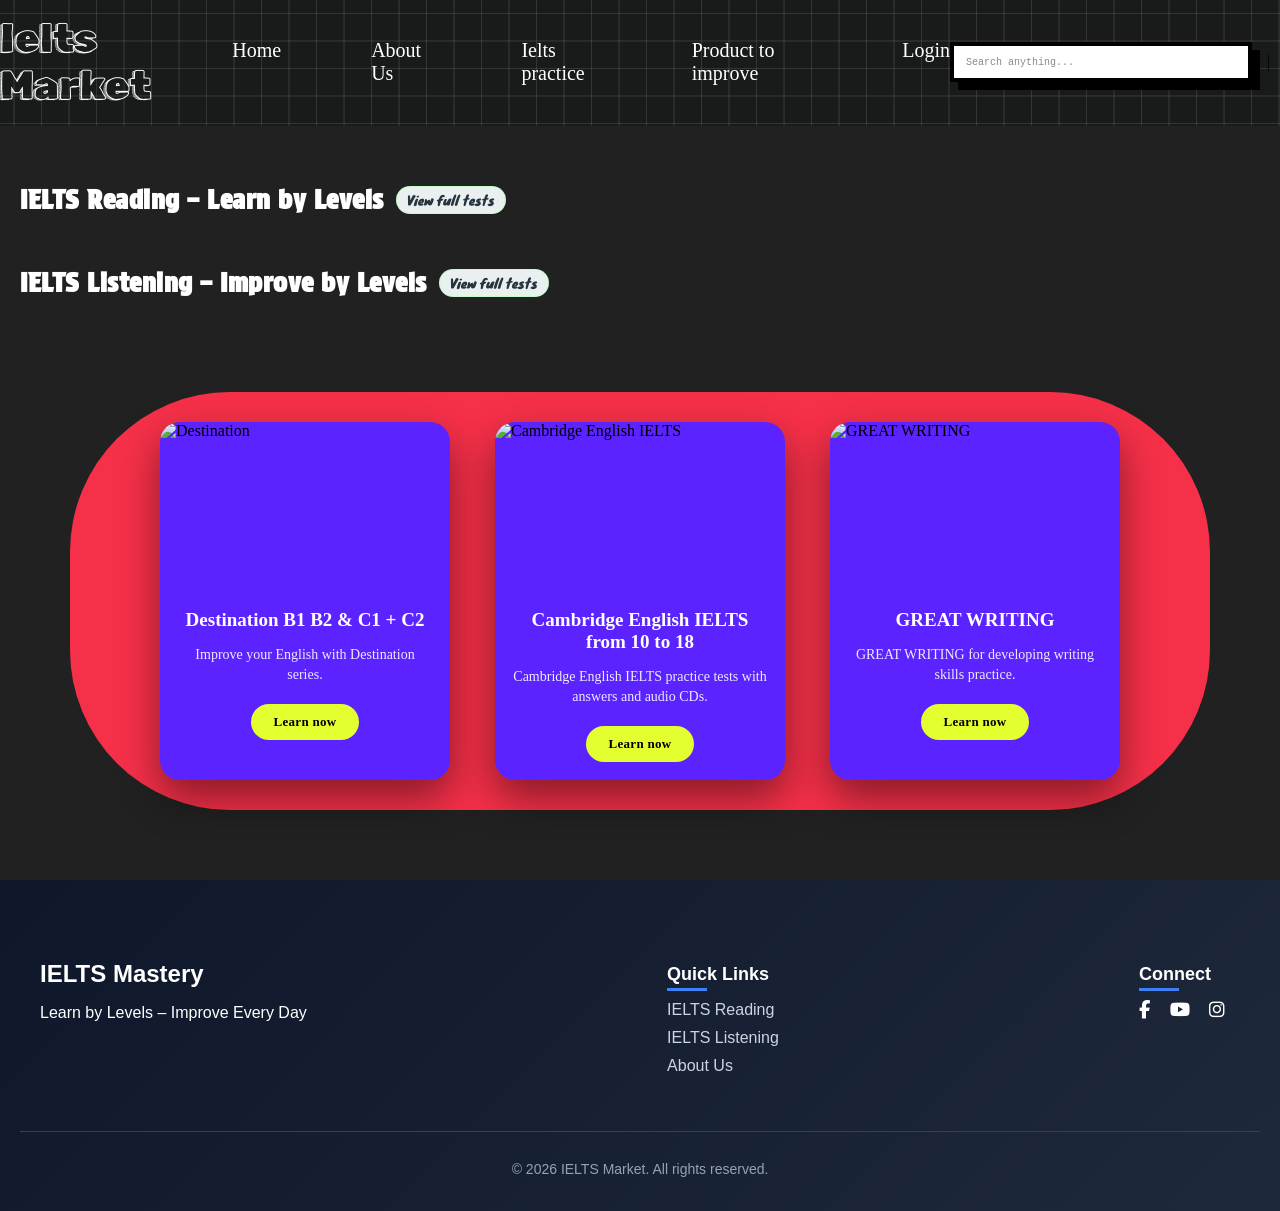
==== index.html @ 6b4208a5 "Add files via upload" ====
<!doctype html>
<html lang="en">
  <head>
    <meta charset="UTF-8" />
    <meta name="viewport" content="width=device-width, initial-scale=1.0" />
    <title>Home - BocuaIelts</title>
    <link rel="stylesheet" href="https://cdnjs.cloudflare.com/ajax/libs/font-awesome/6.5.0/css/all.min.css">

    <link rel="stylesheet" href="Style.css" />
    <link rel="preconnect" href="https://fonts.googleapis.com" />
    <link rel="preconnect" href="https://fonts.gstatic.com" crossorigin />
    <link rel="preconnect" href="https://fonts.googleapis.com" />
    <link rel="preconnect" href="https://fonts.gstatic.com" crossorigin />
    <link
      href="https://fonts.googleapis.com/css2?family=Bebas+Neue&family=Fjalla+One&family=Google+Sans+Code:ital,wght@0,300..800;1,300..800&family=Protest+Strike&family=Reem+Kufi+Fun:wght@400..700&family=Roboto:ital,wght@0,100..900;1,100..900&family=Rubik+Doodle+Shadow&family=Rubik+Iso&family=Rubik+Vinyl&family=Sriracha&display=swap"
      rel="stylesheet"
    />
    <link href="index.css" rel="stylesheet" />
    <link rel="preconnect" href="https://fonts.googleapis.com" />
    <link rel="preconnect" href="https://fonts.gstatic.com" crossorigin />
    <link
      href="https://fonts.googleapis.com/css2?family=Bebas+Neue&family=Fjalla+One&family=Google+Sans+Code:ital,wght@0,300..800;1,300..800&family=Protest+Strike&family=Reem+Kufi+Fun:wght@400..700&family=Roboto:ital,wght@0,100..900;1,100..900&family=Rubik+Doodle+Shadow&family=Rubik+Glitch&family=Rubik+Iso&family=Rubik+Vinyl&family=Sriracha&display=swap"
      rel="stylesheet"
    />
    <link rel="preconnect" href="https://fonts.googleapis.com">
<link rel="preconnect" href="https://fonts.gstatic.com" crossorigin>
<link href="https://fonts.googleapis.com/css2?family=Knewave&family=Special+Gothic+Expanded+One&display=swap" rel="stylesheet">
  </head>
  <body  style="background-color: #212121">
    <nav class="container-nav main-nav">
      <div class="logo rubik-doodle-shadow-regular">Ielts Market</div>
      <div class="list-nav">
        <li><a href="index.html">Home</a></li>
        <li><a href="aboutus.html">About Us</a></li>
        <li><a href="#">Ielts practice</a></li>
        <li><a href="#">Product to improve</a></li>
        <li><a href="login.html">Login</a></li>
      </div>
      <div class="input-container">
        <input
          placeholder="Search anything..."
          type="text"
          name="text"
          class="input"
          id="searchInput"
        />
      
        </ul>
      </div>
    </nav>

  <div class="reading-header protest-strike-regular">
  <h4>IELTS Reading – Learn by Levels</h4>
  <a 
    href="Reading.html"
    class="see-more-link knewave-regular"
  >
    View full tests
  </a>
</div>
   <div class="container-card">
  <div class="reading-list" id="list-card"></div>
</div>



<div class="listening-header protest-strike-regular">
  <h4>IELTS Listening – Improve by Levels</h4>
  <a 
    href="#"
    class="see-more-link knewave-regular"
  >
    View full tests
  </a>
</div>
  <div class="neo-container" id="list-card2"></div>

</div>




<!-- Advertising -->

 <div class="container-vertical-card">
<div class="vertical-ad-card">
  <div class="vertical-ad-image">
    <img
      src="https://edutrip.edu.vn/wp-content/uploads/2020/11/Destination-B1.jpg"
      alt="Destination"
    />
  </div>

  <div class="vertical-ad-body">
    <h3 class="vertical-ad-title">Destination B1 B2 & C1 + C2</h3>
    <p class="vertical-ad-desc">
      Improve your English with Destination series.
    </p>

    <a href="https://shopee.vn/Sa%CC%81ch-Tr%E1%BB%8Dn-b%E1%BB%99-Destination-B1-B2-C1-C2-Grammar-Vocabulary-K%C3%A8m-%C4%91%C3%A1p-%C3%A1n-L%E1%BA%BB-combo-MCBooks-i.442838926.22436955862?extraParams=%7B%22display_model_id%22%3A237796477029%2C%22model_selection_logic%22%3A3%7D&sp_atk=6172f451-8f99-42c7-9b76-b05c350b1857&xptdk=6172f451-8f99-42c7-9b76-b05c350b1857" class="vertical-ad-btn">
      Learn now
    </a>
  </div>
</div>

<div class="vertical-ad-card">
  <div class="vertical-ad-image">
    <img
      src="https://ikes.edu.vn/wp-content/uploads/2025/04/sach-cambridge-6.jpg"
      alt="Cambridge English IELTS"
    />
  </div>

  <div class="vertical-ad-body">
    <h3 class="vertical-ad-title">Cambridge English IELTS from 10 to 18</h3>
    <p class="vertical-ad-desc">
      Cambridge English IELTS practice tests with answers and audio CDs.  
    </p>

    <a href="https://shopee.vn/S%C3%A1ch-Combo-Cambridge-English-IELTS-(t%E1%BB%AB-1-%E2%80%93-20)-(L%E1%BA%BB-B%E1%BB%99)(K%C3%A8m-Audio)-i.736509151.45052591191?extraParams=%7B%22display_model_id%22%3A380248030323%2C%22model_selection_logic%22%3A3%7D&sp_atk=ab6edba3-7115-4f10-b5ca-9b8d33550088&xptdk=ab6edba3-7115-4f10-b5ca-9b8d33550088" class="vertical-ad-btn">
      Learn now
    </a>
  </div>
</div>


<div class="vertical-ad-card">
  <div class="vertical-ad-image">
    <img
      src="https://www.eltngl.com/sites/sites/default/files/GreatWriting%20LEVELs%20CEFRS%20BookCoversREV.png"
      alt="GREAT WRITING"
    />
  </div>

  <div class="vertical-ad-body">
    <h3 class="vertical-ad-title">GREAT WRITING</h3>
    <p class="vertical-ad-desc">
      GREAT WRITING for developing writing skills practice.
    </p>

    <a href="https://shopee.vn/S%C3%A1ch-Great-Writing-Foundations-1-2-3-4-5-b%E1%BA%A3n-5th-B%E1%BA%A3n-in-lazer-%C4%91%E1%BA%B9p-m%C3%A0u-s%E1%BA%AFc-n%C3%A9t-t%E1%BA%B7ng-file-%C4%91%C3%A1p-%C3%A1n-i.1620132196.40474240314?extraParams=%7B%22display_model_id%22%3A267076462223%2C%22model_selection_logic%22%3A3%7D&sp_atk=130e05c9-5082-49be-a350-22671543cb7b&xptdk=130e05c9-5082-49be-a350-22671543cb7b" class="vertical-ad-btn">
      Learn now
    </a>
  </div>
</div>



</div>


<footer class="footer">
  <div class="footer-container">
    
    <div class="footer-brand">
      <h2>IELTS Mastery</h2>
      <p>Learn by Levels – Improve Every Day</p>
    </div>

    <div class="footer-links">
      <h4>Quick Links</h4>
      <ul>
        <li><a href="reading.html">IELTS Reading</a></li>
        <li><a href="listening.html">IELTS Listening</a></li>
        <li><a href="about.html">About Us</a></li>
      </ul>
    </div>

    <div class="footer-contact">
      <h4>Connect</h4>
      <div class="social-icons">
        <a id="facebook" target="_blank"><i class="fab fa-facebook-f"></i></a>
        <a href="https://www.youtube.com/@Corbinxaykenh" target="_blank"><i class="fab fa-youtube"></i></a>
        <a href="https://instagram.com" target="_blank"><i class="fab fa-instagram"></i></a>
      </div>
    </div>

  </div>

  <div class="footer-bottom">
    <p>© 2026 IELTS Market. All rights reserved.</p>
  </div>
</footer>




    <script src="index.js"> </script>

    <style>
      * {
  cursor: url("3119214.png"), auto;
}
.container-card {
        display: flex;
      }

      body {
        margin: 0px;
      }
      .logo {
        font-size: 40px;
        color: white;
      }
      .main-nav {
        padding-top: 15px;
        display: flex;
        justify-content: space-between;
        align-items: center;
        padding-bottom: 17px;
      }
      .main-nav li {
        list-style: none;
      }
      .list-nav {
        display: flex;
        gap: 90px;
      }
      .main-nav a {
        font-size: 20px;
        display: block;
        text-decoration: none;
        color: rgb(255, 255, 255);
      }

      .protest-strike-regular {
        font-family: "Protest Strike", sans-serif;
        font-weight: 300;
        font-style: normal;
      }

      .rubik-doodle-shadow-regular {
        font-family: "Rubik Doodle Shadow", system-ui;
        font-weight: 400;
        font-style: normal;
      }
      .knewave-regular {
  font-family: "Knewave", system-ui;
  font-weight: 400;
  font-style: normal;
}

    </style>
  </body>
</html>
---- Style.css ----
.container-nav {
  width: 100%;
  height: 100%;
  --color: rgba(114, 114, 114, 0.3);
  background-color: #191a1a;
  background-image: linear-gradient(0deg, transparent 24%, var(--color) 25%, var(--color) 26%, transparent 27%,transparent 74%, var(--color) 75%, var(--color) 76%, transparent 77%,transparent),
      linear-gradient(90deg, transparent 24%, var(--color) 25%, var(--color) 26%, transparent 27%,transparent 74%, var(--color) 75%, var(--color) 76%, transparent 77%,transparent);
  background-size: 55px 55px;
}


/* From Uiverse.io by zaeniahmad-id */ 
/* faster and brutal animation */
.input {
  width: 100%;
  max-width: 270px;
  height: 60px;
  padding: 12px;
  font-size: 18px;
  font-family: "Courier New", monospace;
  color: #000;
  background-color: #fff;
  border: 4px solid #000;
  border-radius: 0;
  outline: none;
  transition: all 0.3s ease;
  box-shadow: 8px 8px 0 #000;
}

.input::placeholder {
  color: #888;
}

.input:hover {
  transform: translate(-4px, -4px);
  box-shadow: 12px 12px 0 #000;
}

.input:focus {
  background-color: #000;
  color: #fff;
  border-color: #ffffff;
}

.input:focus::placeholder {
  color: #fff;
}

@keyframes typing {
  from {
    width: 0;
  }
  to {
    width: 100%;
  }
}

@keyframes blink {
  50% {
    border-color: transparent;
  }
}

.input:focus::after {
  content: "|";
  position: absolute;
  right: 10px;
  animation: blink 0.7s step-end infinite;
}

.input:valid {
  animation: typing 0.5s steps(30, end);
}
.input-container {
  position: sticky;
  width: 100%;
  max-width: 330px;
  
}

.input {
  width: 100%;
  height: 8px;
  padding: 12px;
  font-size: 10px;
  font-family: "Courier New", monospace;
  color: #000;
  background-color: #fff;
  border: 4px solid #000;
  border-radius: 0;
  outline: none;
  transition: all 0.3s ease;
  box-shadow: 8px 8px 0 #000;
}

.input::placeholder {
  color: #888;
}

.input:hover {
  transform: translate(-4px, -4px);
  box-shadow: 12px 12px 0 #000;
}

.input:focus {
  background-color: #010101;
  color: #fff;
  border-color: #d6d9dd;
}

.input:focus::placeholder {
  color: #fff;
}

@keyframes shake {
  0% {
    transform: translateX(0);
  }
  1% {
    transform: translateX(-5px);
  }
  2% {
    transform: translateX(5px);
  }
  3% {
    transform: translateX(-5px);
  }
  4% {
    transform: translateX(5px);
  }
  5% {
    transform: translateX(-5px);
  }
  6% {
    transform: translateX(5px);
  }
  7% {
    transform: translateX(-5px);
  }
  8% {
    transform: translateX(5px);
  }
  9% {
    transform: translateX(-5px);
  }
  10% {
    transform: translateX(5px);
  }
  11% {
    transform: translateX(-5px);
  }
  12% {
    transform: translateX(5px);
  }
  13% {
    transform: translateX(-5px);
  }
  14% {
    transform: translateX(5px);
  }
  15% {
    transform: translateX(-5px);
  }
  16% {
    transform: translateX(5px);
  }
  17% {
    transform: translateX(-5px);
  }
  18% {
    transform: translateX(5px);
  }
  19% {
    transform: translateX(-5px);
  }
  20% {
    transform: translateX(5px);
  }
  21% {
    transform: translateX(-5px);
  }
  22% {
    transform: translateX(5px);
  }
  23% {
    transform: translateX(-5px);
  }
  24% {
    transform: translateX(5px);
  }
  25% {
    transform: translateX(-5px);
  }
  26% {
    transform: translateX(5px);
  }
  27% {
    transform: translateX(-5px);
  }
  28% {
    transform: translateX(5px);
  }
  29% {
    transform: translateX(-5px);
  }
  30% {
    transform: translateX(5px);
  }
  31% {
    transform: translateX(-5px);
  }
  32% {
    transform: translateX(5px);
  }
  33% {
    transform: translateX(-5px);
  }
  34% {
    transform: translateX(5px);
  }
  35% {
    transform: translateX(-5px);
  }
  36% {
    transform: translateX(5px);
  }
  37% {
    transform: translateX(-5px);
  }
  38% {
    transform: translateX(5px);
  }
  39% {
    transform: translateX(-5px);
  }
  40% {
    transform: translateX(5px);
  }
  41% {
    transform: translateX(-5px);
  }
  42% {
    transform: translateX(5px);
  }
  43% {
    transform: translateX(-5px);
  }
  44% {
    transform: translateX(5px);
  }
  45% {
    transform: translateX(-5px);
  }
  46% {
    transform: translateX(5px);
  }
  47% {
    transform: translateX(-5px);
  }
  48% {
    transform: translateX(5px);
  }
  49% {
    transform: translateX(-5px);
  }
  50% {
    transform: translateX(5px);
  }
  51% {
    transform: translateX(-5px);
  }
  52% {
    transform: translateX(5px);
  }
  53% {
    transform: translateX(-5px);
  }
  54% {
    transform: translateX(5px);
  }
  55% {
    transform: translateX(-5px);
  }
  56% {
    transform: translateX(5px);
  }
  57% {
    transform: translateX(-5px);
  }
  58% {
    transform: translateX(5px);
  }
  59% {
    transform: translateX(-5px);
  }
  60% {
    transform: translateX(5px);
  }
  61% {
    transform: translateX(-5px);
  }
  62% {
    transform: translateX(5px);
  }
  63% {
    transform: translateX(-5px);
  }
  64% {
    transform: translateX(5px);
  }
  65% {
    transform: translateX(-5px);
  }
  66% {
    transform: translateX(5px);
  }
  67% {
    transform: translateX(-5px);
  }
  68% {
    transform: translateX(5px);
  }
  69% {
    transform: translateX(-5px);
  }
  70% {
    transform: translateX(5px);
  }
  71% {
    transform: translateX(-5px);
  }
  72% {
    transform: translateX(5px);
  }
  73% {
    transform: translateX(-5px);
  }
  74% {
    transform: translateX(5px);
  }
  75% {
    transform: translateX(-5px);
  }
  76% {
    transform: translateX(5px);
  }
  77% {
    transform: translateX(-5px);
  }
  78% {
    transform: translateX(5px);
  }
  79% {
    transform: translateX(-5px);
  }
  80% {
    transform: translateX(5px);
  }
  81% {
    transform: translateX(-5px);
  }
  82% {
    transform: translateX(5px);
  }
  83% {
    transform: translateX(-5px);
  }
  84% {
    transform: translateX(5px);
  }
  85% {
    transform: translateX(-5px);
  }
  86% {
    transform: translateX(5px);
  }
  87% {
    transform: translateX(-5px);
  }
  88% {
    transform: translateX(5px);
  }
  89% {
    transform: translateX(-5px);
  }
  90% {
    transform: translateX(5px);
  }
  91% {
    transform: translateX(-5px);
  }
  92% {
    transform: translateX(5px);
  }
  93% {
    transform: translateX(-5px);
  }
  94% {
    transform: translateX(5px);
  }
  95% {
    transform: translateX(-5px);
  }
  96% {
    transform: translateX(5px);
  }
  97% {
    transform: translateX(-5px);
  }
  98% {
    transform: translateX(5px);
  }
  99% {
    transform: translateX(-5px);
  }
  100% {
    transform: translateX(0);
  }
}

.input:focus {
  animation: shake 0.6s ease-in-out;
}

@keyframes glitch {
  0% {
    transform: none;
    opacity: 1;
  }
  7% {
    transform: skew(-0.5deg, -0.9deg);
    opacity: 0.75;
  }
  10% {
    transform: none;
    opacity: 1;
  }
  27% {
    transform: none;
    opacity: 1;
  }
  30% {
    transform: skew(0.8deg, -0.1deg);
    opacity: 0.75;
  }
  35% {
    transform: none;
    opacity: 1;
  }
  52% {
    transform: none;
    opacity: 1;
  }
  55% {
    transform: skew(-1deg, 0.2deg);
    opacity: 0.75;
  }
  50% {
    transform: none;
    opacity: 1;
  }
  72% {
    transform: none;
    opacity: 1;
  }
  75% {
    transform: skew(0.4deg, 1deg);
    opacity: 0.75;
  }
  80% {
    transform: none;
    opacity: 1;
  }
  100% {
    transform: none;
    opacity: 1;
  }
}

.input:not(:placeholder-shown) {
  animation: glitch 0.7s linear infinite;
}

.input-container::after {
  content: "|";
  position: absolute;
  right: 10px;
  top: 50%;
  transform: translateY(-50%);
  color: #000;
  animation: blink 0.7s step-end infinite;
}

@keyframes blink {
  50% {
    opacity: 0;
  }
}

.input:focus + .input-container::after {
  color: #fff;
}

.input:not(:placeholder-shown) {
  font-weight: bold;
  letter-spacing: 1px;
  text-shadow: 0px 0px 0 #000;
}
.reading-header{
  padding-top: 30px;
}
---- index.css ----
.reading-card {
  width: 260px; /* nhỏ hơn */
  background-color: #002455;
  border-radius: 12px;
  overflow: hidden;
  font-family: Arial, sans-serif;
  box-shadow: 0 8px 20px rgba(0, 0, 0, 0.35);
  transition: transform 0.25s ease, box-shadow 0.25s ease;
}

.reading-card:hover {
  transform: translateY(-4px);
  box-shadow: 0 12px 28px rgba(0, 0, 0, 0.45);
}

/* Image */
.reading-card__image {
  width: 100%;
  height: 150px; /* thấp hơn */
  overflow: hidden;
}

.reading-card__image img {
  width: 100%;
  height: 100%;
  object-fit: cover;
}

/* Content */
.reading-card__content {
  padding: 14px;
  color: #E3E3E3;
  text-align: center; /* căn giữa nội dung */
}

.reading-card__title {
  font-size: 16px;
  font-weight: 600;
  margin-bottom: 6px;
  line-height: 1.3;
}

.reading-card__level {
  font-size: 13px;
  margin-bottom: 12px;
  opacity: 0.85;
}

.reading-card__level span {
  font-weight: 600;
}

/* Button */
.reading-card__btn {
  display: inline-block;
  margin: 0 auto; 
  background-color: #E3E3E3;
  color: #000;
  text-decoration: none;
  padding: 8px 16px;
  border-radius: 8px;
  font-size: 13px;
  font-weight: 600;
  transition: background-color 0.25s ease, transform 0.2s ease;
}

.reading-card__btn:hover {
  background-color: #ffffff;
  transform: scale(1.05);
}


/* Neon animation */
@keyframes neon-pulse {
  0% {
    box-shadow:
      0 0 6px #FF8FB7,
      0 0 12px #FF8FB7;
  }
  50% {
    box-shadow:
      0 0 14px #FF8FB7,
      0 0 28px #FF8FB7,
      0 0 40px #FF8FB7;
  }
  100% {
    box-shadow:
      0 0 6px #FF8FB7,
      0 0 12px #FF8FB7;
  }
}

/* Button - normal */
.reading-card__btn {
  display: inline-block;
  margin: 0 auto;
  background-color: #ffffff;   /* trắng mặc định */
  color: #000000;              /* chữ đen */
  text-decoration: none;
  padding: 8px 18px;
  border-radius: 8px;
  font-size: 13px;
  font-weight: 700;
  letter-spacing: 0.3px;
  transition:
    background-color 0.25s ease,
    transform 0.2s ease,
    box-shadow 0.2s ease,
    filter 0.2s ease;
}

/* Button - hover */
.reading-card__btn:hover {
  background-color: #E83C91;   /* nền hover */
  color: #000000;
  transform: scale(1.1);
  filter: brightness(1.1);
  animation: neon-pulse 1.1s infinite;
}


.rubik-glitch-regular {
  font-family: "Rubik Glitch", system-ui;
  font-weight: 400;
  font-style: normal;
}
.reading-list {
  display: flex;
  gap: 20px;
  overflow-x: auto ;
 
}
.container-card{
  justify-content: center;
}

.reading-header{
  display: flex;
  align-items: center;
  gap: 12px;              
  margin: 28px 0 24px 20px;
}

.reading-header h4{
  margin: 0;
  font-size: 26px;
  font-weight: 600;
  color: #ffffff;
  letter-spacing: 0.5px;
}


.see-more-link{
  font-size: 13px;
  font-weight: 500;
  color: #25343F;
  text-decoration: none;
  padding: 3px 10px;
  border-radius: 999px;
  border: 1px solid rgba(186, 255, 188, 0.806);
  background: #EAEFEF;
  transition: all 0.25s ease;
}

.vertical-ad-card {

  width: 290px;
  background-color: #5B23FF;
  border-radius: 20px;
  overflow: hidden;
  box-shadow: 0 18px 40px rgba(0, 0, 0, 0.45);
  transition: transform 0.3s ease, box-shadow 0.3s ease;
}

.vertical-ad-card:hover {
  transform: translateY(-10px);
  box-shadow: 0 24px 55px rgba(0, 0, 0, 0.6);
}

.vertical-ad-image {
  width: 100%;
  height: 150px; /* ảnh dọc */
  overflow: hidden;
}

.vertical-ad-image img {
  width: 100%;
  height: 100%;
  object-fit: cover;
}

.vertical-ad-body {
  padding: 18px;
  text-align: center;
  color: #ffffff;
}

.vertical-ad-title {
  font-size: 19px;
  font-weight: 700;
  margin-bottom: 8px;
}

.vertical-ad-desc {
  font-size: 14px;
  line-height: 1.45;
  opacity: 0.9;
  margin-bottom: 18px;
}

.vertical-ad-btn {
  display: inline-block;
  padding: 10px 22px;
  border-radius: 999px;
  background-color: #E4FF30;
  color: #000000;
  text-decoration: none;
  font-size: 13px;
  font-weight: 800;
  letter-spacing: 0.3px;
  transition: transform 0.25s ease, box-shadow 0.25s ease;
}

.vertical-ad-btn:hover {
  transform: scale(1.12);
  box-shadow: 0 0 20px rgba(250, 253, 255, 0.85);
}
.container-vertical-card{
  border-radius: 160px;
  margin: 70px;
 padding: 30px;
  background-color: #F63049;
  display: flex;
  justify-content: center;
  gap: 45px;
  
}
.neo-card {
  height: 340px;
  width: 270px;
  background-color: #131842;
  border-radius: 16px;
  overflow: hidden;
  box-shadow: 0 12px 30px rgba(0, 0, 0, 0.45);
  transition: transform 0.3s ease, box-shadow 0.3s ease;
  font-family: Arial, sans-serif;
}

.neo-card:hover {
  transform: translateY(-8px);
  box-shadow: 0 20px 45px rgba(0, 0, 0, 0.6);
}

/* Image ngang */
.neo-card__image {
  width: 100%;
  height: 130px;
  overflow: hidden;
}

.neo-card__image img {
  width: 100%;
  height: 100%;
  object-fit: cover;
}

/* Body */
.neo-card__body {
  padding: 18px;
  color: #ffffff;
}

.neo-card__title {
  font-size: 18px;
  font-weight: 700;
  margin-bottom: 8px;
}

.neo-card__desc {
  font-size: 14px;
  line-height: 1.5;
  opacity: 0.85;
  margin-bottom: 16px;
}

/* Button */
.neo-card__btn {
  display: inline-block;
  padding: 10px 22px;
  background-color: #ECCEAE;
  color: #131842;
  text-decoration: none;
  font-size: 14px;
  font-weight: 700;
  border-radius: 999px;
  transition: transform 0.25s ease, box-shadow 0.25s ease;
}

.neo-card__btn:hover {
  transform: scale(1.08);
  box-shadow: 0 0 18px rgba(236, 206, 174, 0.8);
}


.neo-container{

  display: flex;
  gap: 24px;
  overflow-x: auto;
  justify-content: center;
}
.listening-header{
  display: flex;
  align-items: center;
  gap: 12px;              
  margin: 28px 0 24px 20px;
}

.listening-header h4{
  margin: 0;
  font-size: 26px;
  font-weight: 600;
  color: #ffffff;
  letter-spacing: 0.5px;
}
.footer {
  background: linear-gradient(135deg, #0f172a, #1e293b);
  color: #fff;
  padding: 60px 20px 20px;
  font-family: 'Segoe UI', sans-serif;
}

.footer-container {
  max-width: 1200px;
  margin: auto;
  display: flex;
  justify-content: space-between;
  flex-wrap: wrap;
  gap: 40px;
}

.footer h2 {
  font-size: 24px;
  margin-bottom: 10px;
}

.footer h4 {
  margin-bottom: 15px;
  font-size: 18px;
  position: relative;
}

.footer h4::after {
  content: "";
  width: 40px;
  height: 3px;
  background: #3b82f6;
  position: absolute;
  left: 0;
  bottom: -6px;
}

.footer ul {
  list-style: none;
  padding: 0;
}

.footer ul li {
  margin-bottom: 10px;
}

.footer ul li a {
  text-decoration: none;
  color: #cbd5e1;
  transition: 0.3s;
}

.footer ul li a:hover {
  color: #3b82f6;
  padding-left: 5px;
}

.social-icons a {
  color: #fff;
  margin-right: 15px;
  font-size: 18px;
  transition: 0.3s;
}

.social-icons a:hover {
  color: #3b82f6;
  transform: translateY(-3px);
}

.footer-bottom {
  text-align: center;
  margin-top: 40px;
  border-top: 1px solid #334155;
  padding-top: 15px;
  font-size: 14px;
  color: #94a3b8;
}
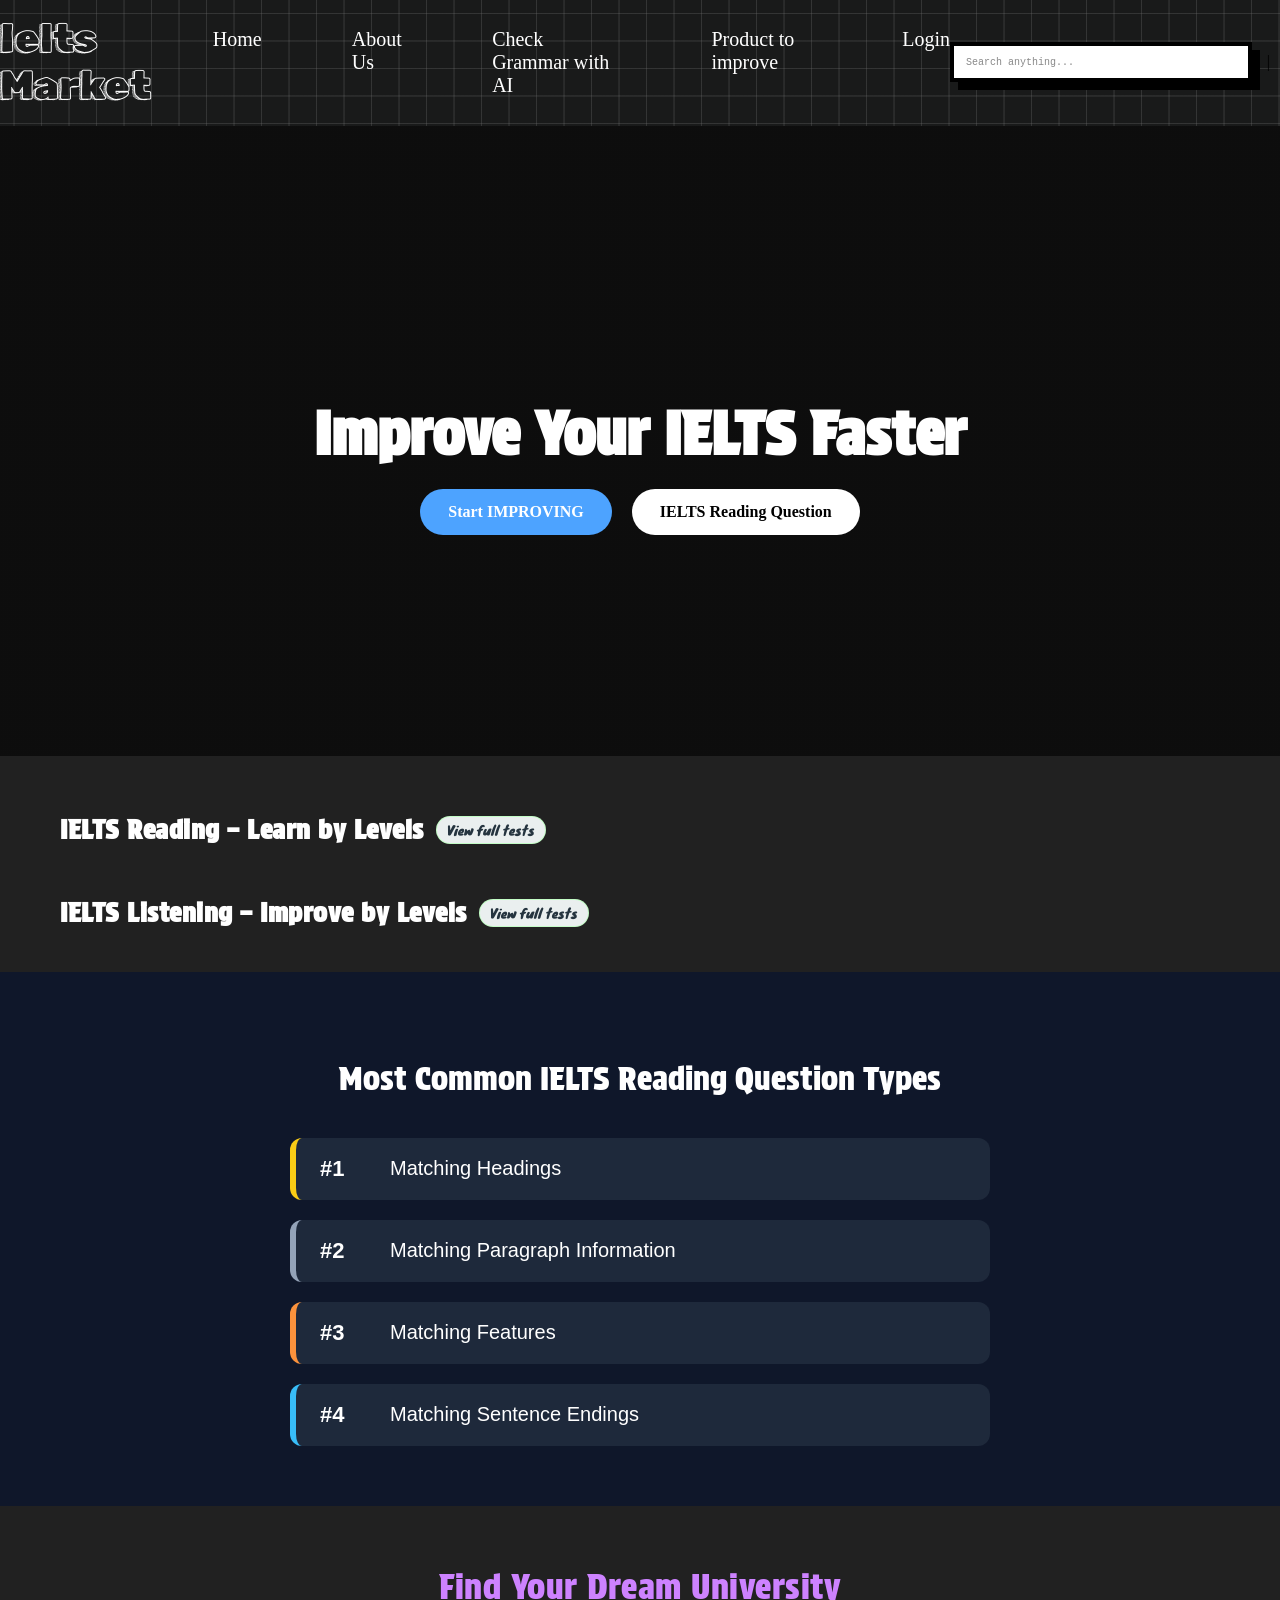
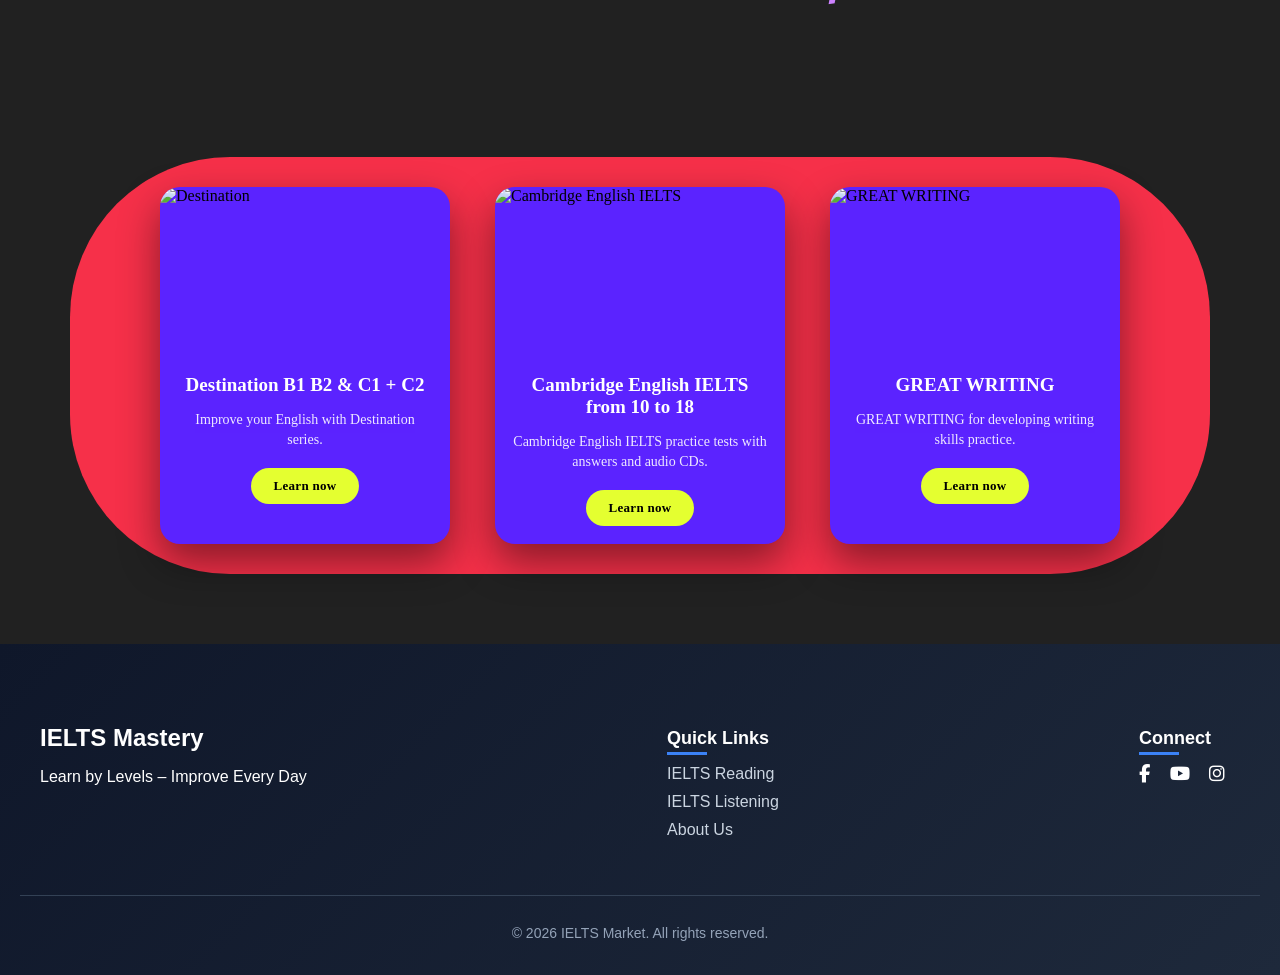
==== commit 438d70f6: "Add files via upload" ====
--- a/index.html
+++ b/index.html
@@ -3,7 +3,7 @@
   <head>
     <meta charset="UTF-8" />
     <meta name="viewport" content="width=device-width, initial-scale=1.0" />
-    <title>Home - BocuaIelts</title>
+    <title>Home - IELTS MARKET</title>
     <link rel="stylesheet" href="https://cdnjs.cloudflare.com/ajax/libs/font-awesome/6.5.0/css/all.min.css">
 
     <link rel="stylesheet" href="Style.css" />
@@ -26,15 +26,17 @@
 <link rel="preconnect" href="https://fonts.gstatic.com" crossorigin>
 <link href="https://fonts.googleapis.com/css2?family=Knewave&family=Special+Gothic+Expanded+One&display=swap" rel="stylesheet">
   </head>
+
+  
   <body  style="background-color: #212121">
     <nav class="container-nav main-nav">
       <div class="logo rubik-doodle-shadow-regular">Ielts Market</div>
       <div class="list-nav">
         <li><a href="index.html">Home</a></li>
         <li><a href="aboutus.html">About Us</a></li>
-        <li><a href="#">Ielts practice</a></li>
+        <li><a href="grammar.html">Check Grammar with AI</a></li>
         <li><a href="#">Product to improve</a></li>
-        <li><a href="login.html">Login</a></li>
+        <li><a href="login.html" id="login">Login</a></li>
       </div>
       <div class="input-container">
         <input
@@ -49,8 +51,21 @@
       </div>
     </nav>
 
+    <section class="hero">
+  <div class="hero-content">
+    <h1>Improve Your IELTS Faster</h1>
+   
+
+    <div class="hero-buttons">
+      <a class="hero-btn primary " onclick="goToSection()">Start IMPROVING</a>
+      <a href="#" class="hero-btn secondary" onclick="goToSection2()">IELTS Reading Question</a>
+    </div>
+  </div>
+</section>
+
+<div id="target">
   <div class="reading-header protest-strike-regular">
-  <h4>IELTS Reading – Learn by Levels</h4>
+  <h4 style="padding-left: 40px;">IELTS Reading – Learn by Levels</h4>
   <a 
     href="Reading.html"
     class="see-more-link knewave-regular"
@@ -65,9 +80,9 @@
 
 
 <div class="listening-header protest-strike-regular">
-  <h4>IELTS Listening – Improve by Levels</h4>
+  <h4 style="padding-left: 40px;">IELTS Listening – Improve by Levels</h4>
   <a 
-    href="#"
+    href="listening.html"
     class="see-more-link knewave-regular"
   >
     View full tests
@@ -76,6 +91,46 @@
   <div class="neo-container" id="list-card2"></div>
 
 </div>
+</div>
+
+<div id="target2">
+<section class="reading-ranking">
+    <h2 class="ranking-title protest-strike-regular">Most Common IELTS Reading Question Types</h2>
+
+    <div class="ranking-table">
+
+        <div class="ranking-item rank-1">
+            <span class="rank-number">#1</span>
+            <span class="rank-name">Matching Headings</span>
+        </div>
+
+        <div class="ranking-item rank-2">
+            <span class="rank-number">#2</span>
+            <span class="rank-name">Matching Paragraph Information</span>
+        </div>
+
+        <div class="ranking-item rank-3">
+            <span class="rank-number">#3</span>
+            <span class="rank-name">Matching Features</span>
+        </div>
+
+        <div class="ranking-item rank-4">
+            <span class="rank-number">#4</span>
+            <span class="rank-name">Matching Sentence Endings</span>
+        </div>
+
+    </div>
+</section>
+</div>
+
+
+<!-- UNIVERSITY -->
+<h1 class="university-title protest-strike-regular">Find Your Dream University</h1>
+<div  id="list-card3">
+
+
+
+</div>
 
 
 
@@ -86,7 +141,7 @@
 <div class="vertical-ad-card">
   <div class="vertical-ad-image">
     <img
-      src="https://edutrip.edu.vn/wp-content/uploads/2020/11/Destination-B1.jpg"
+      src="https://i0.wp.com/fseenglish.com/wp-content/uploads/2024/05/c914de6a-47c3-4dac-943a-5c2080c3136f.png?fit=1200%2C722&ssl=1"
       alt="Destination"
     />
   </div>
--- a/index.css
+++ b/index.css
@@ -400,3 +400,324 @@
   font-size: 14px;
   color: #94a3b8;
 }
+
+
+.reading-ranking{
+  margin-top: 20px;
+    padding:60px 20px;
+    background:#0f172a;
+    color:white;
+    font-family:Arial, Helvetica, sans-serif;
+}
+
+.ranking-title{
+    text-align:center;
+    font-size:32px;
+    margin-bottom:40px;
+    font-weight:700;
+}
+
+.ranking-table{
+    max-width:700px;
+    margin:auto;
+    display:flex;
+    flex-direction:column;
+    gap:20px;
+}
+
+.ranking-item{
+    display:flex;
+    align-items:center;
+    padding:18px 24px;
+    border-radius:12px;
+    background:#1e293b;
+    transition:0.3s;
+    cursor:pointer;
+}
+
+.ranking-item:hover{
+    transform:translateY(-4px);
+    background:#334155;
+}
+
+.rank-number{
+    font-size:22px;
+    font-weight:bold;
+    width:70px;
+}
+
+.rank-name{
+    font-size:20px;
+}
+
+.rank-1{
+    border-left:6px solid #facc15;
+}
+
+.rank-2{
+    border-left:6px solid #94a3b8;
+}
+
+.rank-3{
+    border-left:6px solid #fb923c;
+}
+
+.rank-4{
+    border-left:6px solid #38bdf8;
+}
+
+
+.university-card {
+    width: 260px;
+    background-color: #002455;
+    border-radius: 12px;
+    overflow: hidden;
+    font-family: Arial, sans-serif;
+    box-shadow: 0 8px 20px rgba(0, 0, 0, 0.35);
+    transition: transform 0.25s ease, box-shadow 0.25s ease;
+    color: white;
+}
+
+.university-card:hover {
+    transform: translateY(-6px);
+    box-shadow: 0 12px 26px rgba(0,0,0,0.5);
+}
+
+.card-content{
+    padding:20px;
+}
+
+.country{
+    font-size:20px;
+    margin-bottom:10px;
+}
+
+.university,
+.requirement{
+    font-size:14px;
+    margin-bottom:10px;
+}
+
+.see-more{
+    background:#00aaff;
+    border:none;
+    padding:8px 14px;
+    border-radius:6px;
+    color:white;
+    cursor:pointer;
+    font-weight:bold;
+    transition:0.2s;
+}
+
+.see-more:hover{
+    background:#0088cc;
+}
+
+/* DETAIL BOX */
+
+.detail-box{
+   /* DISPLAY */
+    background:#ffffff;
+    padding:12px;
+}
+
+.detail-table{
+    width:100%;
+    border-collapse:collapse;
+    font-size:13px;
+    color:#333;
+}
+
+.detail-table th{
+    text-align:left;
+    background:#f2f6ff;
+    padding:6px;
+    width:50%;
+}
+
+.detail-table td{
+    padding:6px;
+}
+
+.detail-table tr{
+    border-bottom:1px solid #ddd;
+}
+
+
+.university-card{
+  background:#0f2a44;
+  padding:16px;
+  border-radius:10px;
+  color:white;
+}
+
+.country{
+  font-size:18px;
+  font-weight:bold;
+}
+
+.see-more{
+  margin-top:10px;
+  padding:6px 12px;
+  border:none;
+  border-radius:6px;
+  background:#3b82f6;
+  color:white;
+  cursor:pointer;
+}
+
+#list-card3{
+  display:flex;
+  gap:24px;
+  overflow-x:auto;
+  padding:30px;
+  justify-content:center;
+}
+
+/* CARD */
+.university-card{
+  width:270px;
+  background: linear-gradient(145deg,#0f172a,#1e293b);
+  border-radius:20px;
+  padding:22px;
+  color:#e2e8f0;
+  font-family: 'Segoe UI',sans-serif;
+  box-shadow: 
+    0 10px 30px rgba(0,0,0,0.6),
+    inset 0 0 0 1px rgba(255,255,255,0.05);
+  transition: all .35s ease;
+  position:relative;
+  overflow:hidden;
+}
+
+/* Glow hover */
+.university-card:hover{
+  transform: translateY(-10px) scale(1.03);
+  box-shadow: 
+    0 25px 50px rgba(0,0,0,0.8),
+    0 0 25px rgba(59,130,246,0.35);
+}
+
+/* Light gradient line top */
+.university-card::before{
+  content:"";
+  position:absolute;
+  top:0;
+  left:0;
+  width:100%;
+  height:4px;
+  background: linear-gradient(90deg,#38bdf8,#6366f1,#ec4899);
+}
+
+/* CONTENT */
+.country{
+  font-size:20px;
+  font-weight:700;
+  color:#38bdf8;
+  margin-bottom:10px;
+}
+
+.university,
+.requirement{
+  font-size:14px;
+  line-height:1.6;
+  margin-bottom:8px;
+  opacity:.9;
+}
+
+/* BUTTON */
+.see-more{
+  margin-top:14px;
+  padding:10px 18px;
+  border:none;
+  border-radius:999px;
+  background: linear-gradient(90deg,#3b82f6,#6366f1);
+  color:white;
+  font-weight:700;
+  cursor:pointer;
+  transition: all .3s ease;
+  letter-spacing:.3px;
+}
+
+/* BUTTON HOVER */
+.see-more:hover{
+  transform: scale(1.1);
+  box-shadow: 0 0 18px rgba(99,102,241,0.8);
+  background: linear-gradient(90deg,#6366f1,#ec4899);
+}
+.university-title{
+  text-align: center;
+  font-size: 34px;
+  font-weight: 700;
+  color: #cd82ff;
+  margin-top: 60px;
+  margin-bottom: 20px;
+  letter-spacing: 0.5px;
+  position: relative;
+}
+
+.hero{
+  height: 70vh;
+  display: flex;
+  align-items: center;
+  justify-content: center;
+  text-align: center;
+ 
+  background: linear-gradient(
+    rgba(0,0,0,0.6),
+    rgba(0,0,0,0.6)
+  ),
+  url("https://i.postimg.cc/y6ttkKrM/Gemini-Generated-Image-fu6v7qfu6v7qfu6v.png");
+
+  background-size: cover;
+  background-position: center;
+}
+
+.hero-content{
+  color: white;
+  max-width: 700px;
+}
+
+.hero h1{
+  font-size: 60px;
+  margin-bottom: 20px;
+  font-family: "Protest Strike", sans-serif;
+}
+
+.hero p{
+  font-size: 20px;
+  margin-bottom: 30px;
+  color: #ddd;
+}
+
+.hero-buttons{
+  display: flex;
+  gap: 20px;
+  justify-content: center;
+}
+
+.hero-btn{
+  padding: 14px 28px;
+  border-radius: 30px;
+  text-decoration: none;
+  font-weight: bold;
+  transition: 0.3s;
+}
+
+.primary{
+  background:#4da3ff;
+  color:white;
+}
+
+.primary:hover{
+  background:#2d7fd4;
+}
+
+.secondary{
+  background:white;
+  color:black;
+}
+
+.secondary:hover{
+  background:#ddd;
+}
